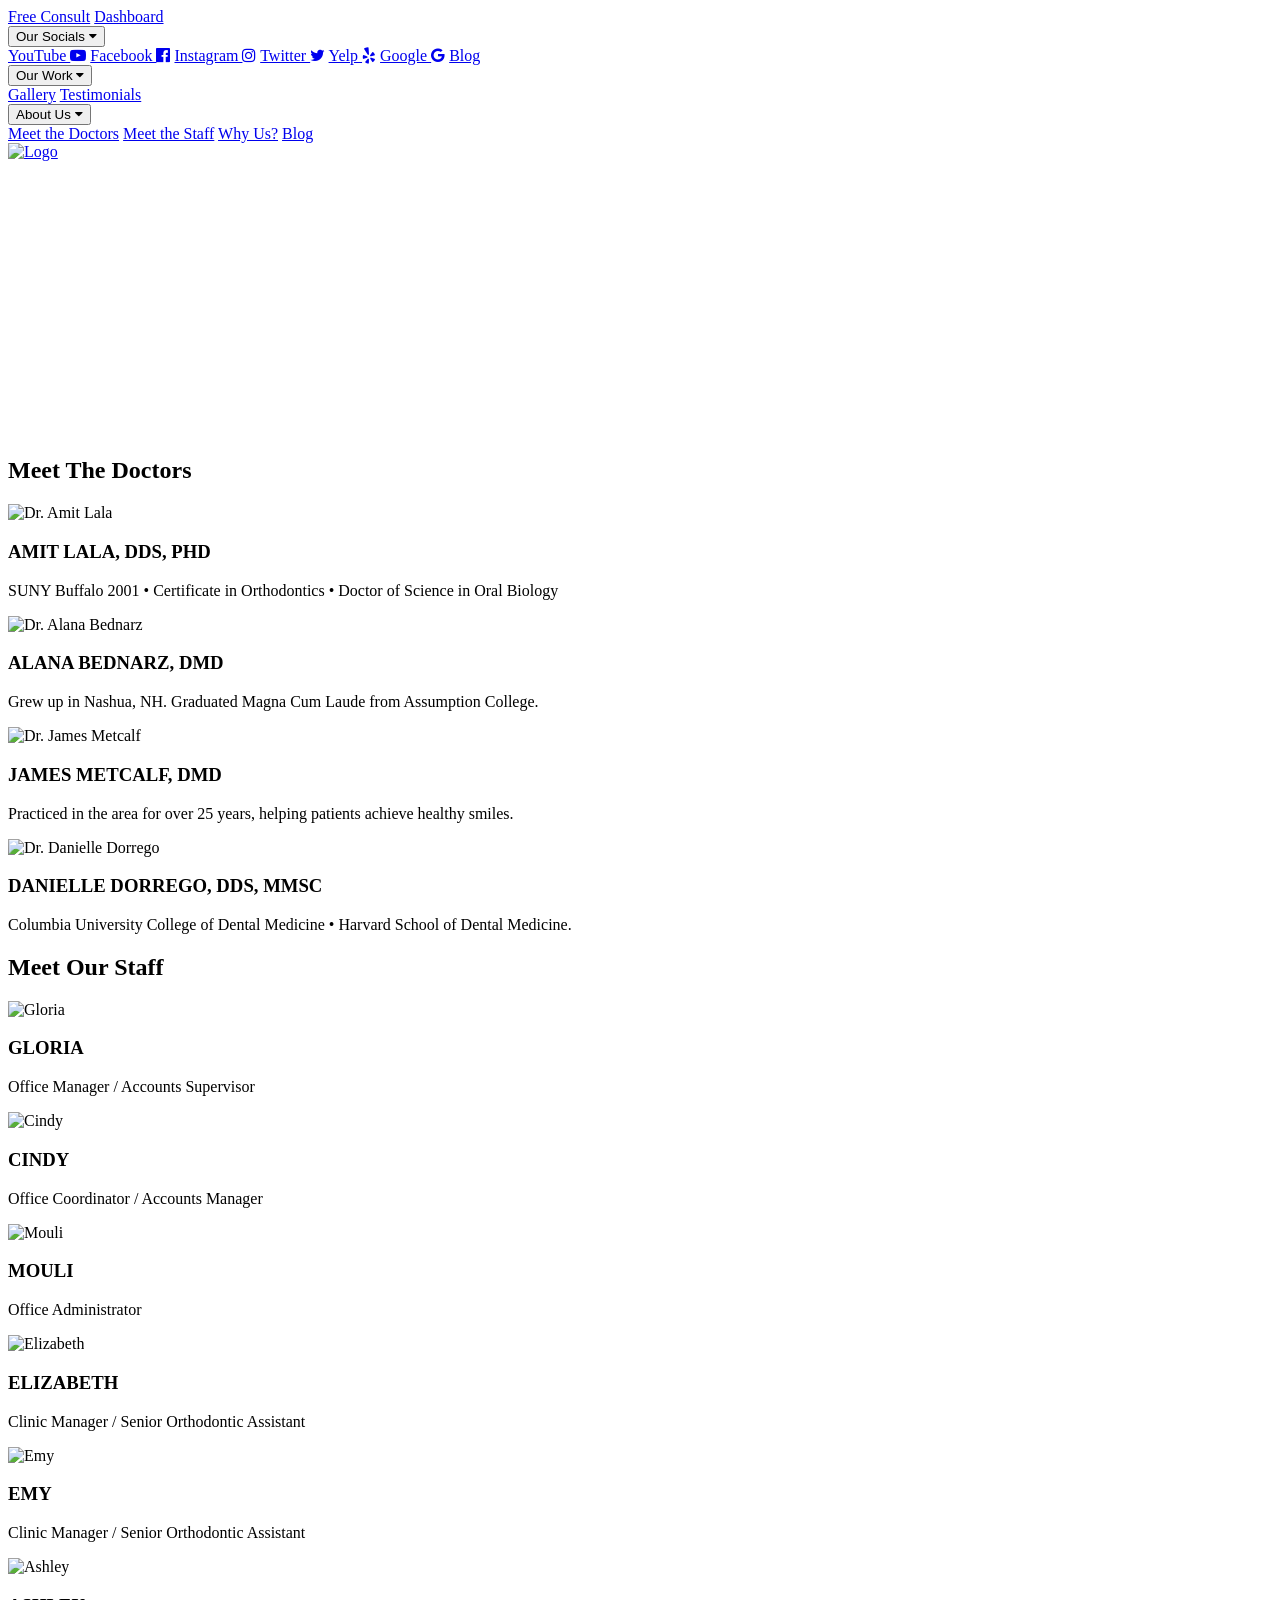
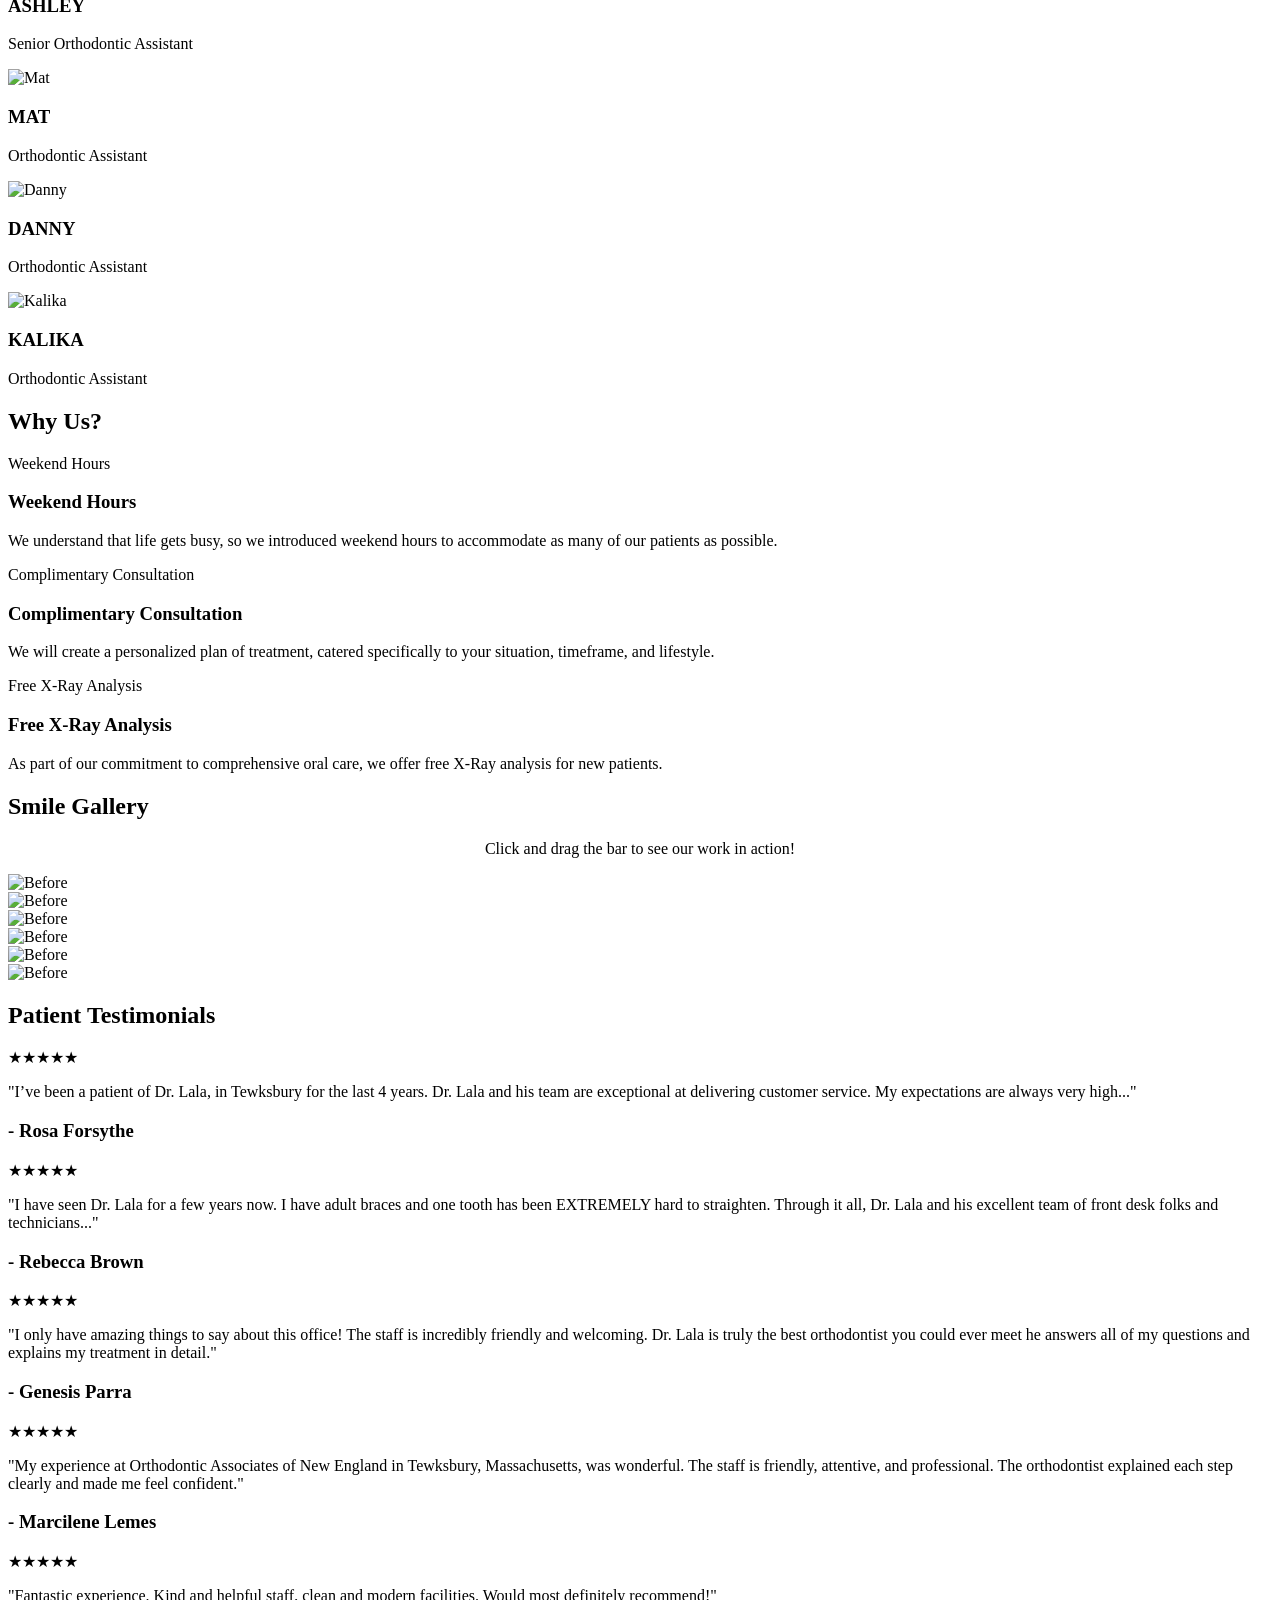
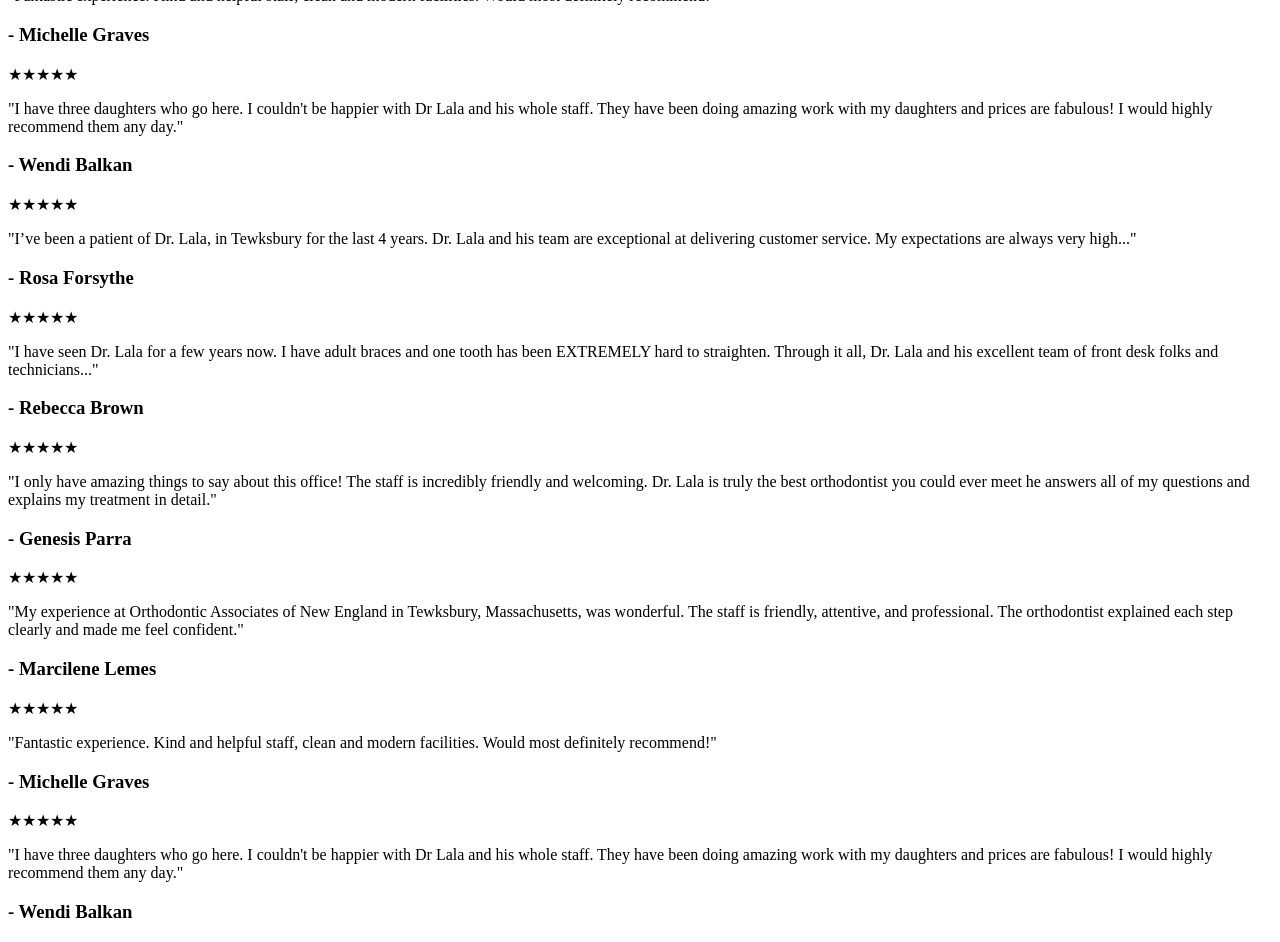
==== index.html @ 88ca045a "Update navigation links in index.html" ====
<head>
  <title>Orthodonic Associates of New England</title>
  <script src="script.js"></script>
  <link rel="style.css"></link>
  <link rel="stylesheet" href="https://cdnjs.cloudflare.com/ajax/libs/font-awesome/4.7.0/css/font-awesome.min.css">
</head>
<body>
  <section id="home">
  <div class="navbar">
    <a href="newpatient.html">Free Consult</a>
    <a href="dashboard.html">Dashboard</a>
    <div class="dropdown">
      <button class="dropbtn">Our Socials
        <i class="fa fa-caret-down"></i>
      </button>
        <div class="dropdown-content">
          <a href="https://www.youtube.com/channel/UC46xdKtTN6MQn-PxZA_1kXw">YouTube <i class="fa fa-youtube-play"></i></a>
          <a href="https://www.facebook.com/drlalaorthodontics/?ref=br_rs">Facebook <i class="fa fa-facebook-official"></i></a>
          <a href="https://www.instagram.com/orthodonticassociates_of_ne/">Instagram <i class="fa fa-instagram"></i></a>
          <a href="https://twitter.com/amitlalaortho">Twitter <i class="fa fa-twitter"></i></a>
          <a href="https://www.yelp.com/biz/orthodontic-associates-of-new-england-tewksbury">Yelp <i class="fa fa-yelp"></i></a>
          <a href="https://www.google.com/maps/place/?q=place_id:ChIJt7mOpbem44kR_wHRGhRaWmM">Google <i class="fa fa-google"></i></a>
          <a href="blog-library.html">Blog <i class="fa-solid fa-blog"></i></a>
        </div>
    </div>
    <div class="dropdown">
      <button class="dropbtn">Our Work
        <i class="fa fa-caret-down"></i>
      </button>
      <div class="dropdown-content">
        <a href="#gallery">Gallery</a>
        <a href="#testemonial">Testimonials</a>
      </div>
    </div>
    <div class="dropdown">
      <button class="dropbtn">About Us
        <i class="fa fa-caret-down"></i>
      </button>
      <div class="dropdown-content">
        <a href="#meet_dr">Meet the Doctors</a>
        <a href="#meet_st">Meet the Staff</a>
        <a href="#why_us">Why Us?</a>
        <a href="blog-library.html">Blog</a>
      </div>
    </div>
    <a href="#home" id="logo"><img src="https://orthodonticassociatesofnewengland.com/cache/custom_images_logo.webp" class="nav-logo" alt="Logo"></img></a>
   </div>
   <div class="video-banner">
    <video autoplay loop muted playsinline>
      <source src="https://tdivideo.s3.us-east-2.amazonaws.com/drlalanew.mp4" type="video/mp4">
      Your browser does not support the video tag.
    </video>
    <div class="wave-divider">
      <svg data-name="Layer 1" xmlns="http://www.w3.org/2000/2000/svg" viewBox="0 0 1200 120" preserveAspectRatio="none">
      <path d="M321.39,56.44c58-10.79,114.16-30.13,172-41.86,82.39-16.72,168.19-17.73,250.45-.39C823.78,31,906.67,72,985.66,92.83c70.05,18.48,146.53,26.09,214.34,3V120H0V0C26.9,14.38,75.17,37.15,140.73,53,205,68.6,263.39,67.23,321.39,56.44Z" fill="#FFFFFF"></path>
      </svg>
    </div>
  </div>
  </section>
  <section id="meet_dr" class="horizontal-section">
  <div class="sticky-wrapper">
    <h2 class="section-title">Meet The Doctors</h2>

<div class="horizontal-track">

  <div class="dr-card">
    <img src="https://orthodonticassociatesofnewengland.com/cache/custom_images_amit_lala.webp" alt="Dr. Amit Lala">
    <h3>AMIT LALA, DDS, PHD</h3>
    <p>SUNY Buffalo 2001 • Certificate in Orthodontics • Doctor of Science in Oral Biology</p>
  </div>

  <div class="dr-card">
    <img src="https://orthodonticassociatesofnewengland.com/cache/custom_images_alana_bednarz.webp" alt="Dr. Alana Bednarz">
    <h3>ALANA BEDNARZ, DMD</h3>
    <p>Grew up in Nashua, NH. Graduated Magna Cum Laude from Assumption College.</p>
  </div>

  <div class="dr-card">
    <img src="https://orthodonticassociatesofnewengland.com/cache/custom_images_james_metcalf.webp" alt="Dr. James Metcalf">
    <h3>JAMES METCALF, DMD</h3>
    <p>Practiced in the area for over 25 years, helping patients achieve healthy smiles.</p>
  </div>

  <div class="dr-card">
    <img src="https://orthodonticassociatesofnewengland.com/cache/custom_images_danielle_dorrego.webp" alt="Dr. Danielle Dorrego">
    <h3>DANIELLE DORREGO, DDS, MMSC</h3>
    <p>Columbia University College of Dental Medicine • Harvard School of Dental Medicine.</p>
  </div>

</div>


  </div>
</section>

<section id="meet_st" class="horizontal-section">
  <div class="sticky-wrapper">
    <h2 class="section-title">Meet Our Staff</h2>

<div class="horizontal-track">

  <div class="dr-card">
    <img src="https://orthodonticassociatesofnewengland.com/cache/custom_images_gloria.webp" alt="Gloria">
    <h3>GLORIA</h3>
    <p>Office Manager / Accounts Supervisor</p>
  </div>

  <div class="dr-card">
    <img src="https://orthodonticassociatesofnewengland.com/cache/custom_images_cindy.webp" alt="Cindy">
    <h3>CINDY</h3>
    <p>Office Coordinator / Accounts Manager</p>
  </div>

  <div class="dr-card">
    <img src="https://orthodonticassociatesofnewengland.com/cache/custom_images_mouli.webp" alt="Mouli">
    <h3>MOULI</h3>
    <p>Office Administrator</p>
  </div>

  <div class="dr-card">
    <img src="https://orthodonticassociatesofnewengland.com/cache/custom_images_elizabeth2.webp" alt="Elizabeth">
    <h3>ELIZABETH</h3>
    <p>Clinic Manager / Senior Orthodontic Assistant</p>
  </div>

  <div class="dr-card">
    <img src="https://orthodonticassociatesofnewengland.com/cache/custom_images_emy2.webp" alt="Emy">
    <h3>EMY</h3>
    <p>Clinic Manager / Senior Orthodontic Assistant</p>
  </div>

  <div class="dr-card">
    <img src="https://orthodonticassociatesofnewengland.com/cache/custom_images_ashley.webp" alt="Ashley">
    <h3>ASHLEY</h3>
    <p>Senior Orthodontic Assistant</p>
  </div>

  <div class="dr-card">
    <img src="https://orthodonticassociatesofnewengland.com/cache/custom_images_matt.webp" alt="Mat">
    <h3>MAT</h3>
    <p>Orthodontic Assistant</p>
  </div>

  <div class="dr-card">
    <img src="https://orthodonticassociatesofnewengland.com/cache/custom_images_danny.webp" alt="Danny">
    <h3>DANNY</h3>
    <p>Orthodontic Assistant</p>
  </div>

  <div class="dr-card">
    <img src="https://orthodonticassociatesofnewengland.com/cache/custom_images_kalika2.webp" alt="Kalika">
    <h3>KALIKA</h3>
    <p>Orthodontic Assistant</p>
  </div>

</div>

  </div>
</section>
<section id="why_us">
  <h1 class="section-title">Why Us?</h1>
  <div class="cards-container">
    
    <div class="card card-weekend">
      <div class="card-caption">Weekend Hours</div>
      <div class="card-overlay">
        <h3>Weekend Hours</h3>
        <p>We understand that life gets busy, so we introduced weekend hours to accommodate as many of our patients as possible.</p>
      </div>
    </div>

    <div class="card card-consult">
      <div class="card-caption">Complimentary Consultation</div>
      <div class="card-overlay">
        <h3>Complimentary Consultation</h3>
        <p>We will create a personalized plan of treatment, catered specifically to your situation, timeframe, and lifestyle.</p>
      </div>
    </div>

    <div class="card card-xray">
      <div class="card-caption">Free X-Ray Analysis</div>
      <div class="card-overlay">
        <h3>Free X-Ray Analysis</h3>
        <p>As part of our commitment to comprehensive oral care, we offer free X-Ray analysis for new patients.</p>
      </div>
    </div>

  </div>
</section>
<section id="gallery">
    <h1 class="section-title">Smile Gallery</h1>
    <center><p>Click and drag the bar to see our work in action!</p></center>
     <div id="gallery-container">
    <div class="custom-image-slider" id="customImageSlider">
      <img class="slider-before" src="https://github.com/saatwikdas69420/dentistry/blob/main/before1.png?raw=true" alt="Before">
      <img class="slider-after" src="https://github.com/saatwikdas69420/dentistry/blob/main/after1.png?raw=true" alt="After">
      <div class="slider-handle"></div>
    </div>
    <div class="custom-image-slider" id="customImageSlider">
      <img class="slider-before" src="https://github.com/saatwikdas69420/dentistry/blob/main/before2.png?raw=true" alt="Before">
      <img class="slider-after" src="https://github.com/saatwikdas69420/dentistry/blob/main/after2.png?raw=true" alt="After">
      <div class="slider-handle"></div>
    </div>
    <div class="custom-image-slider" id="customImageSlider">
      <img class="slider-before" src="https://github.com/saatwikdas69420/dentistry/blob/main/before3.png?raw=true" alt="Before">
      <img class="slider-after" src="https://github.com/saatwikdas69420/dentistry/blob/main/after3.png?raw=true" alt="After">
      <div class="slider-handle"></div>
    </div>
    <div class="custom-image-slider" id="customImageSlider">
      <img class="slider-before" src="https://github.com/saatwikdas69420/dentistry/blob/main/before4.png?raw=true" alt="Before">
      <img class="slider-after" src="https://github.com/saatwikdas69420/dentistry/blob/main/after5.png?raw=true" alt="After">
      <div class="slider-handle"></div>
    </div>
    <div class="custom-image-slider" id="customImageSlider">
      <img class="slider-before" src="https://github.com/saatwikdas69420/dentistry/blob/main/before6.png?raw=true" alt="Before">
      <img class="slider-after" src="https://github.com/saatwikdas69420/dentistry/blob/main/after6.png?raw=true" alt="After">
      <div class="slider-handle"></div>
    </div>
    <div class="custom-image-slider" id="customImageSlider">
      <img class="slider-before" src="https://github.com/saatwikdas69420/dentistry/blob/main/before7.png?raw=true" alt="Before">
      <img class="slider-after" src="https://github.com/saatwikdas69420/dentistry/blob/main/after7.png?raw=true" alt="After">
      <div class="slider-handle"></div>
    </div>
  </div>
</section>
  <section id="testemonial">
  <h1 class="section-title">Patient Testimonials</h1>
  <div class="testimonial-slider">
    <div class="testimonial-track">
      
      <div class="testimonial-card">
        <div class="stars">★★★★★</div>
        <p class="review-text">"I’ve been a patient of Dr. Lala, in Tewksbury for the last 4 years. Dr. Lala and his team are exceptional at delivering customer service. My expectations are always very high..."</p>
        <h3 class="reviewer-name">- Rosa Forsythe</h3>
      </div>

      <div class="testimonial-card">
        <div class="stars">★★★★★</div>
        <p class="review-text">"I have seen Dr. Lala for a few years now. I have adult braces and one tooth has been EXTREMELY hard to straighten. Through it all, Dr. Lala and his excellent team of front desk folks and technicians..."</p>
        <h3 class="reviewer-name">- Rebecca Brown</h3>
      </div>

      <div class="testimonial-card">
        <div class="stars">★★★★★</div>
        <p class="review-text">"I only have amazing things to say about this office! The staff is incredibly friendly and welcoming. Dr. Lala is truly the best orthodontist you could ever meet he answers all of my questions and explains my treatment in detail."</p>
        <h3 class="reviewer-name">- Genesis Parra</h3>
      </div>

      <div class="testimonial-card">
        <div class="stars">★★★★★</div>
        <p class="review-text">"My experience at Orthodontic Associates of New England in Tewksbury, Massachusetts, was wonderful. The staff is friendly, attentive, and professional. The orthodontist explained each step clearly and made me feel confident."</p>
        <h3 class="reviewer-name">- Marcilene Lemes</h3>
      </div>

      <div class="testimonial-card">
        <div class="stars">★★★★★</div>
        <p class="review-text">"Fantastic experience. Kind and helpful staff, clean and modern facilities. Would most definitely recommend!"</p>
        <h3 class="reviewer-name">- Michelle Graves</h3>
      </div>

      <div class="testimonial-card">
        <div class="stars">★★★★★</div>
        <p class="review-text">"I have three daughters who go here. I couldn't be happier with Dr Lala and his whole staff. They have been doing amazing work with my daughters and prices are fabulous! I would highly recommend them any day."</p>
        <h3 class="reviewer-name">- Wendi Balkan</h3>
      </div>

    </div>
  </div>
</section>
</body>
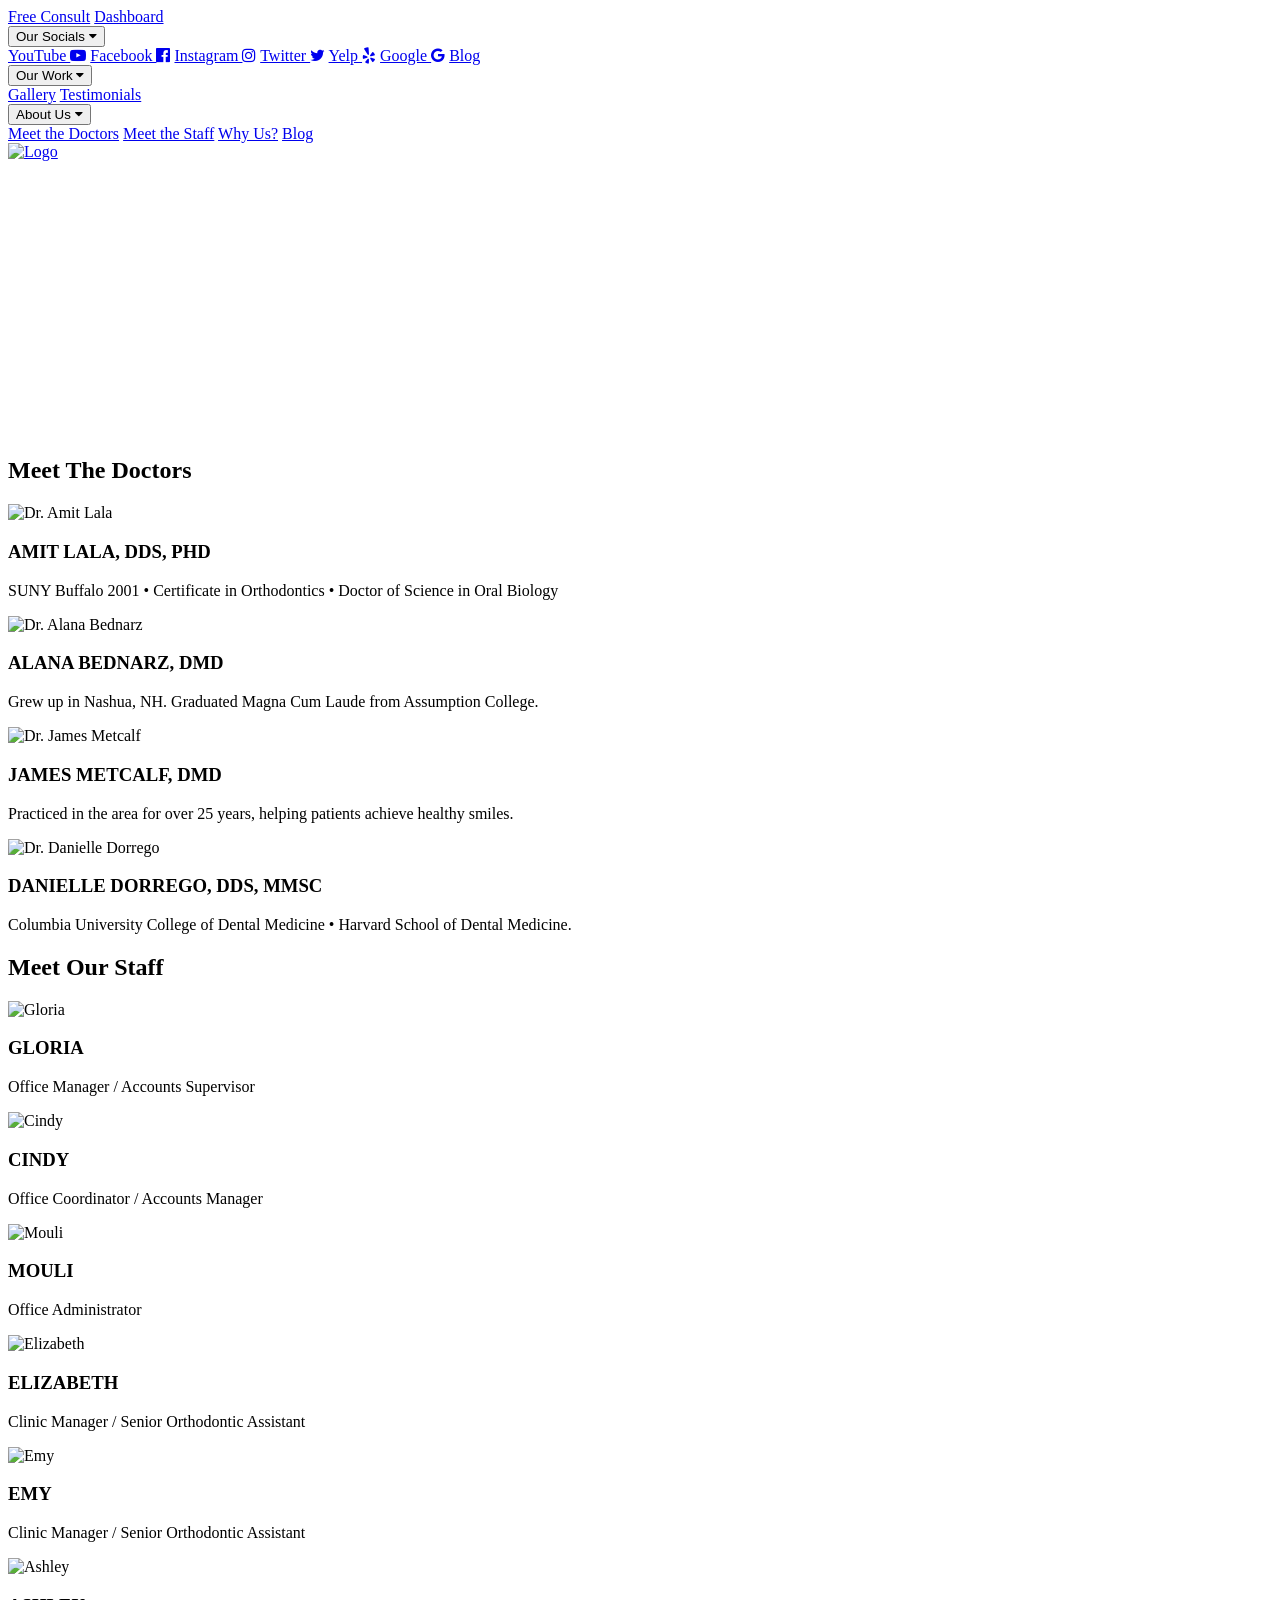
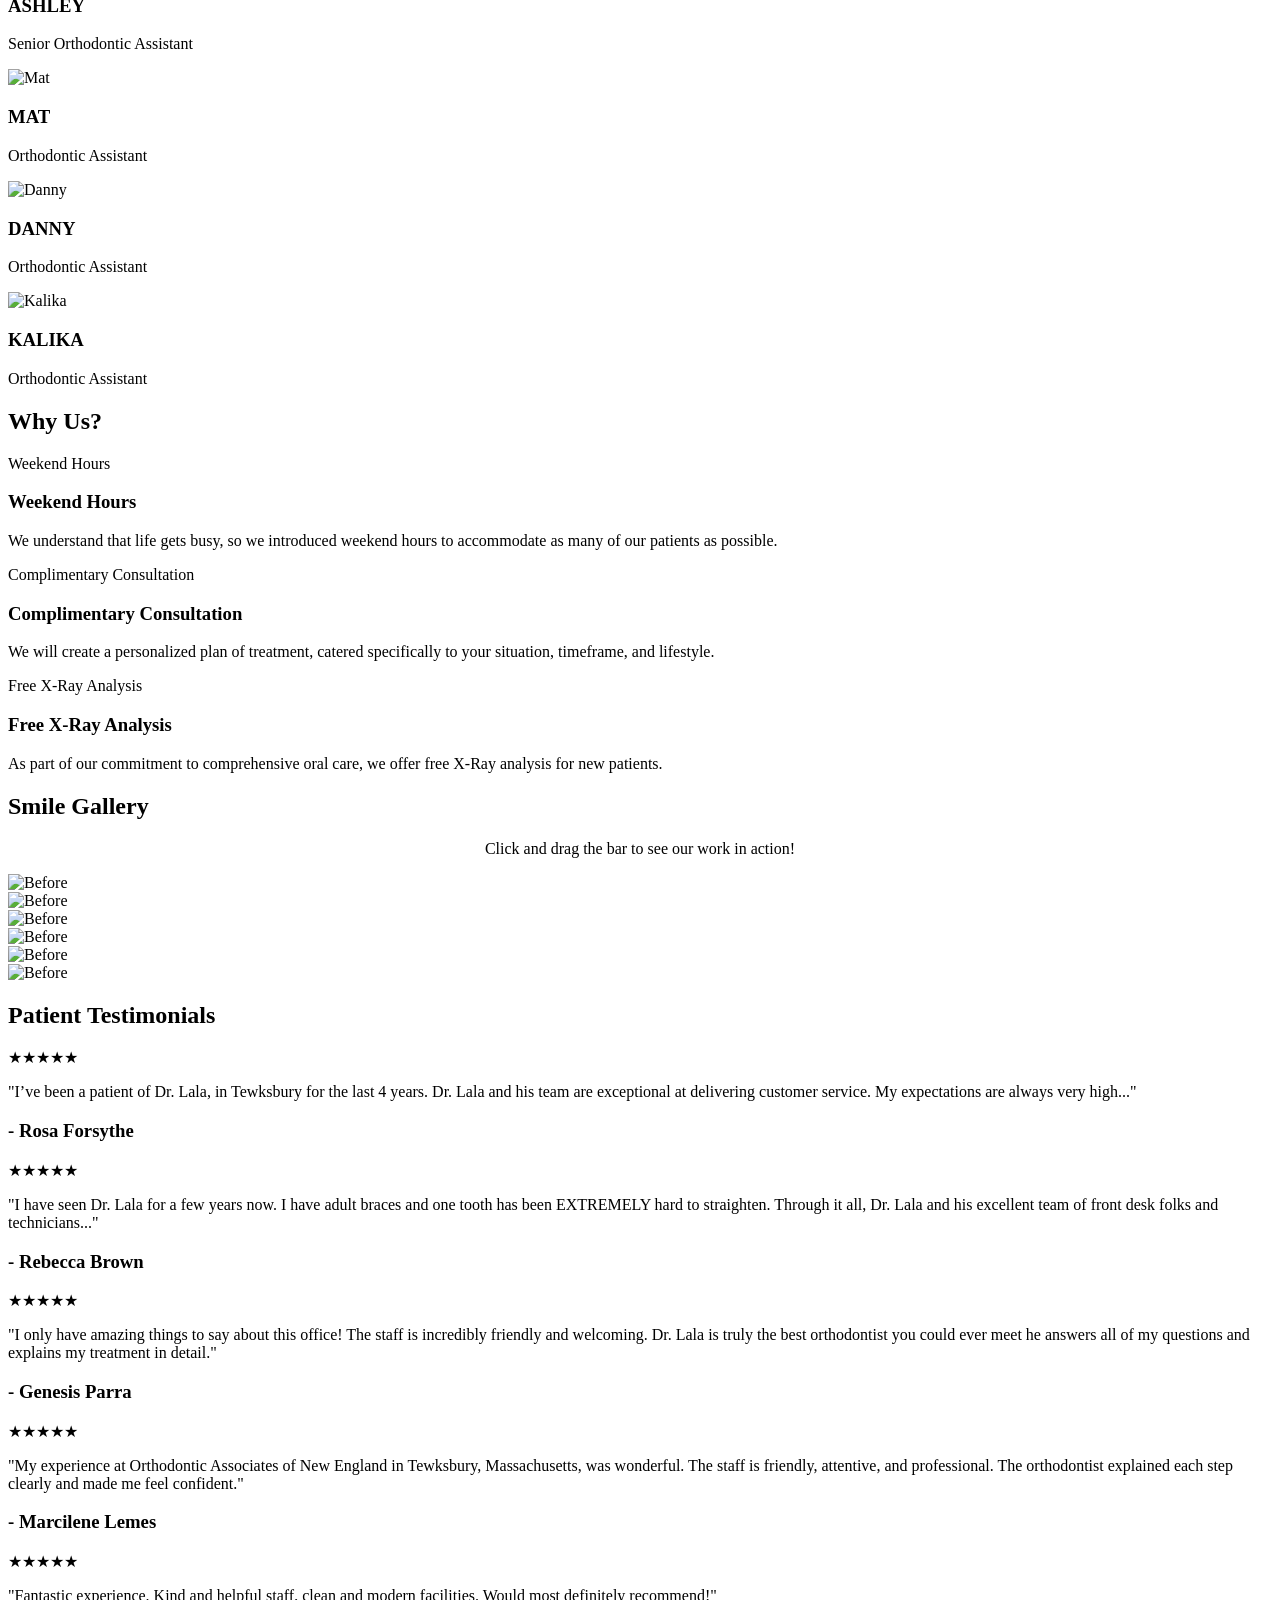
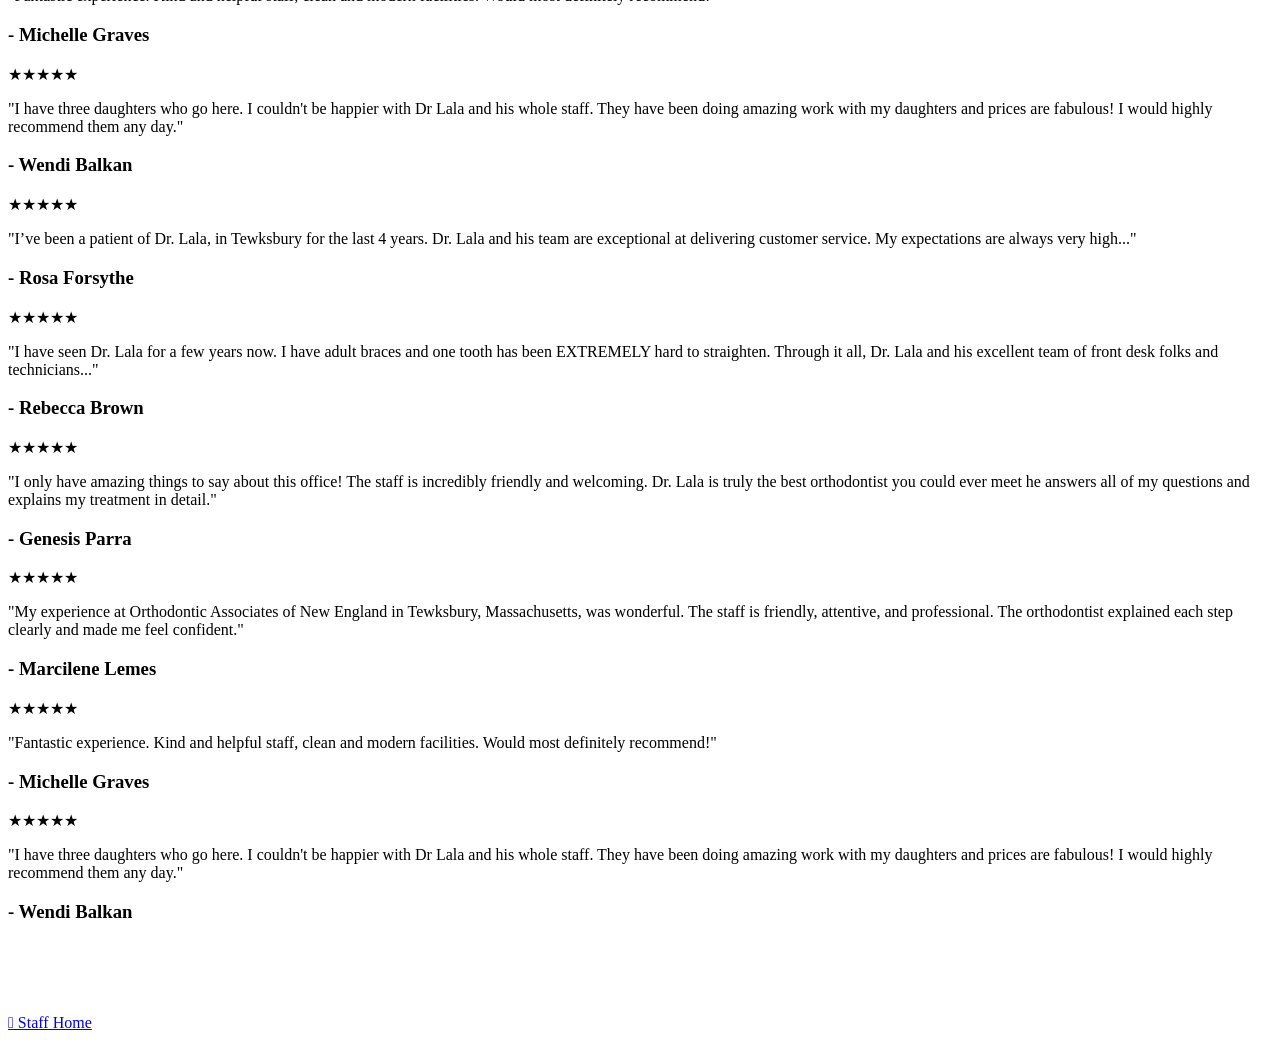
==== commit cb4a0392: "Add Staff Home link and extra line breaks" ====
--- a/index.html
+++ b/index.html
@@ -267,4 +267,9 @@
     </div>
   </div>
 </section>
+  <br>
+  <br>
+  <br>
+  <br>
+  <a href="staff-home.html"><i class="fa-solid fa-id-badge"></i> Staff Home</a>
 </body>
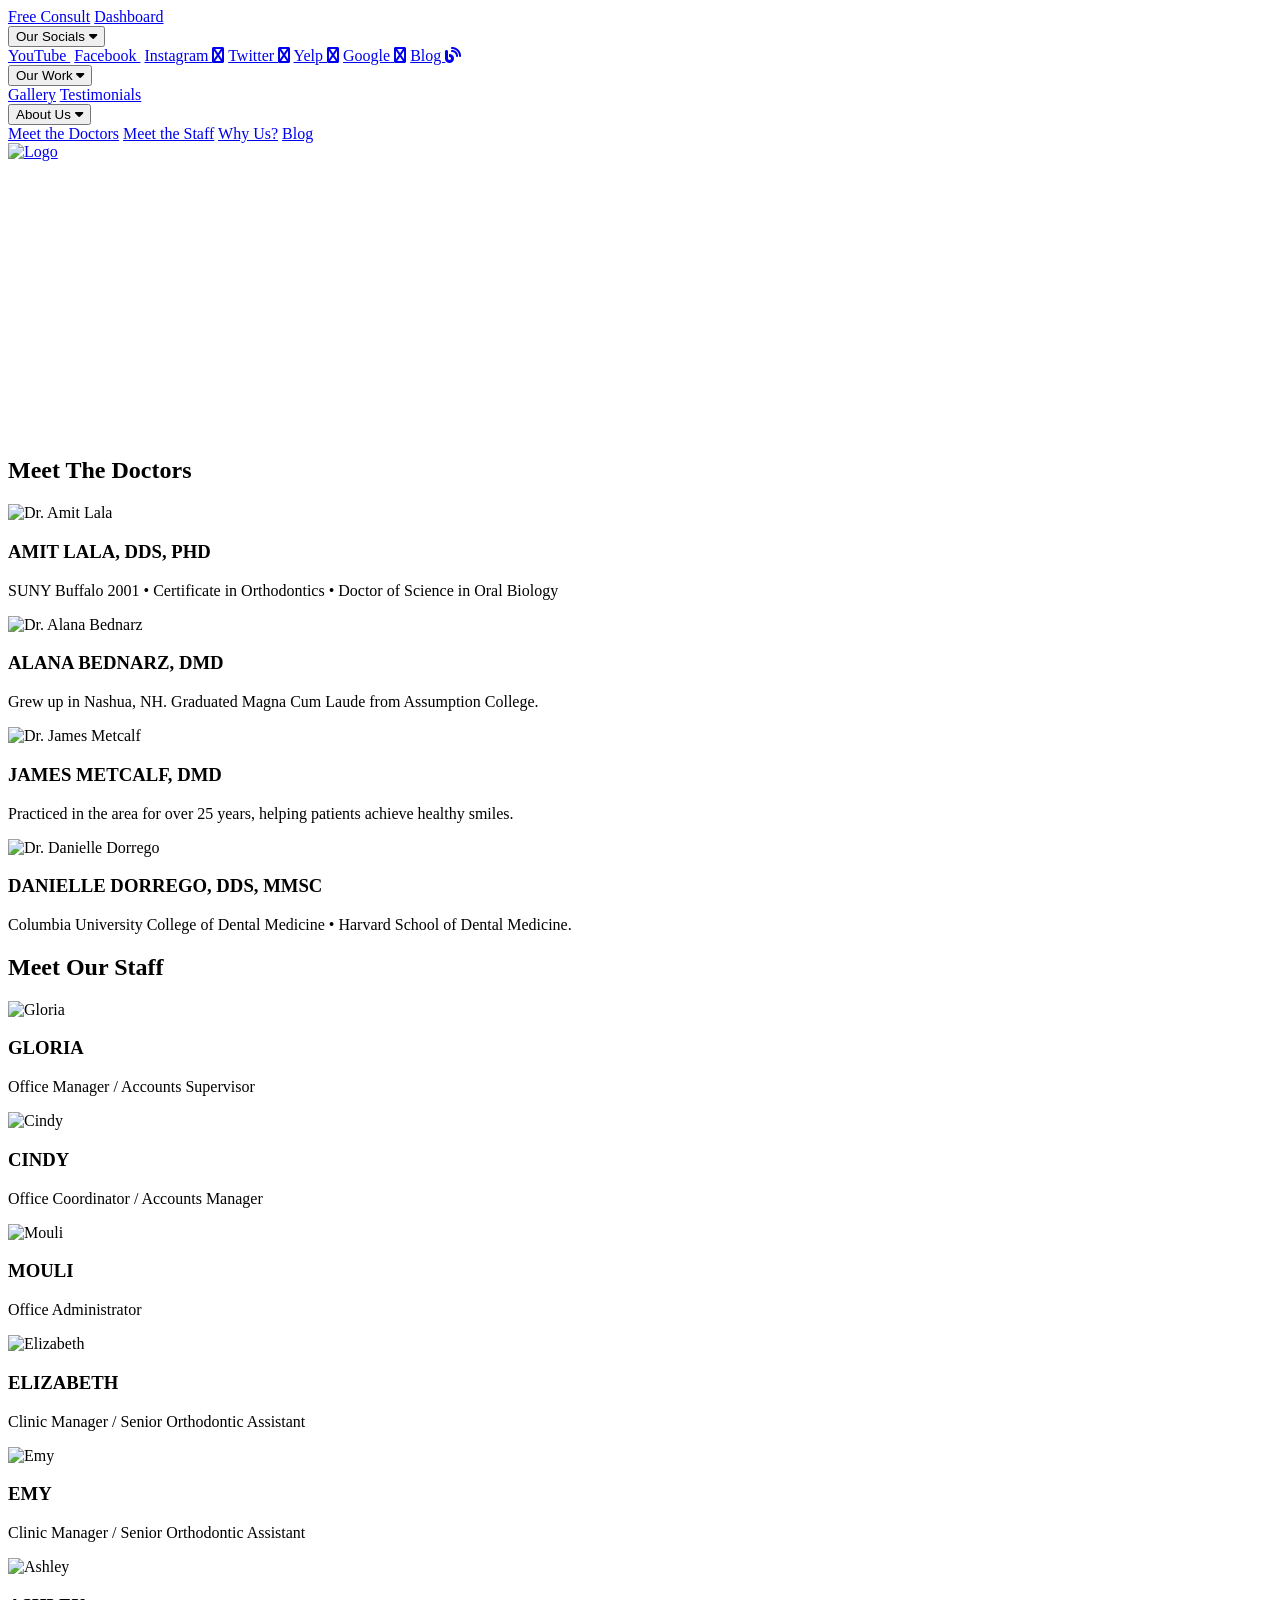
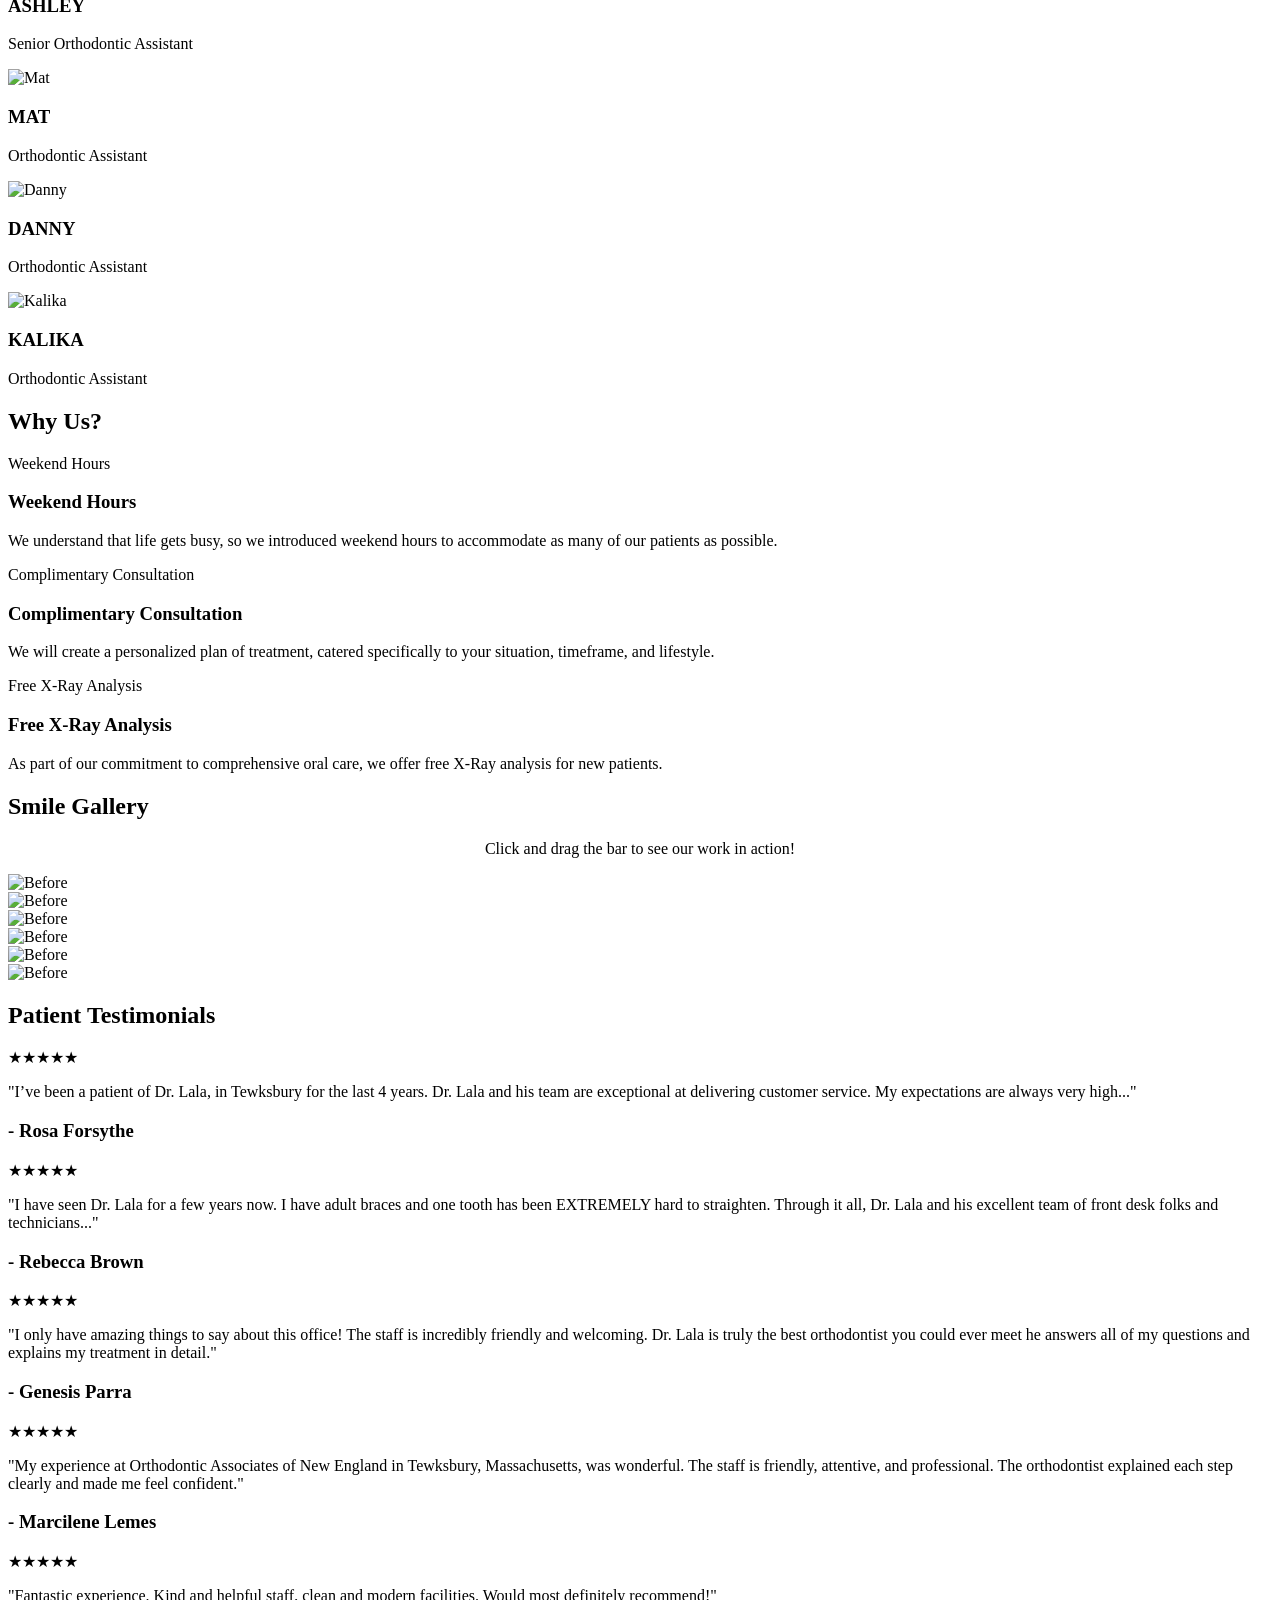
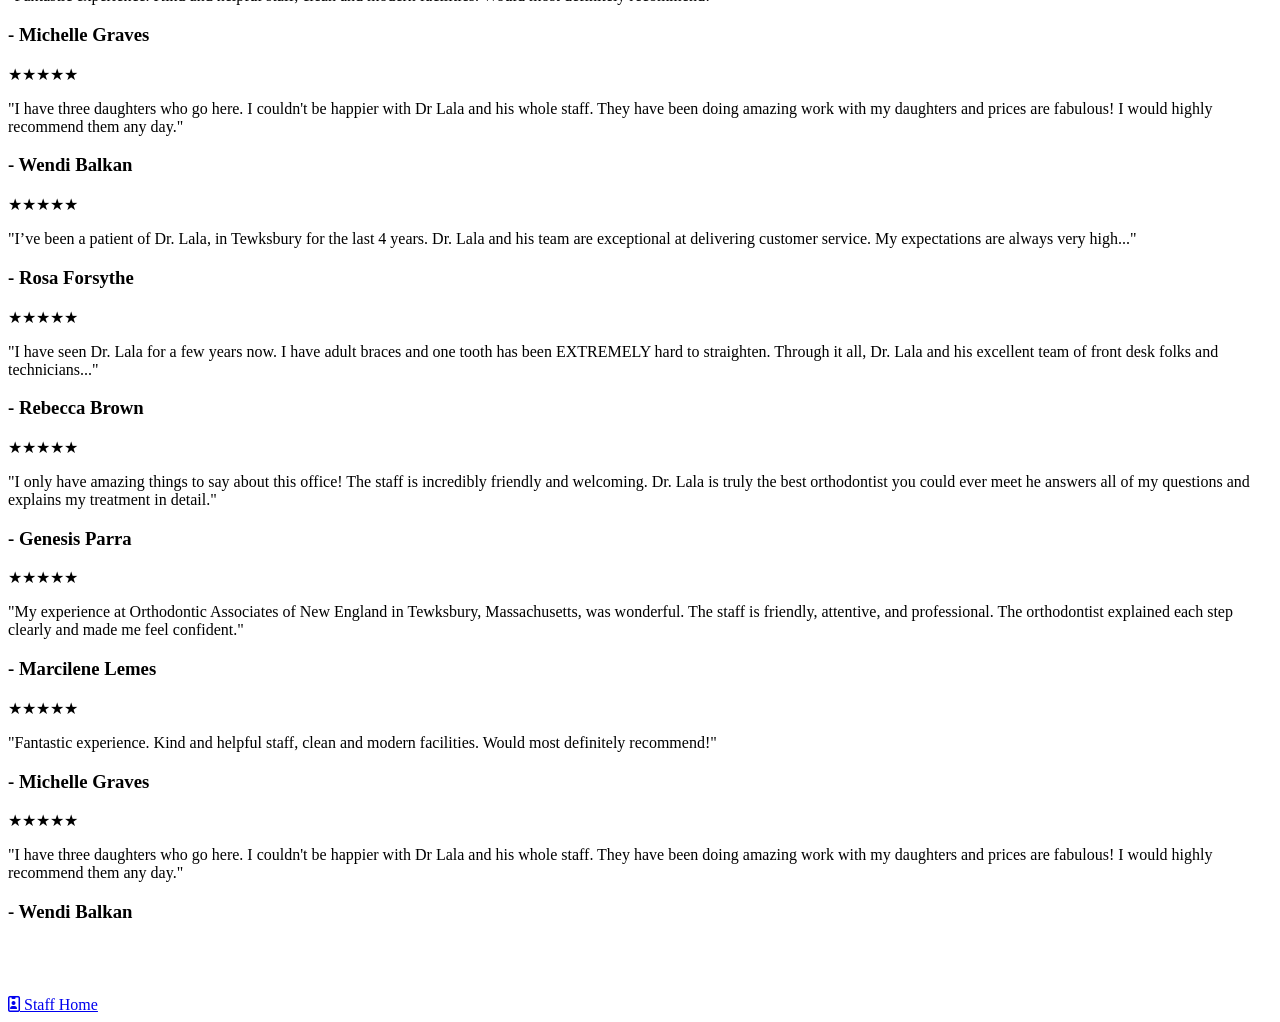
==== commit 1ae7bc36: "Update Font Awesome version and icon class" ====
--- a/index.html
+++ b/index.html
@@ -2,7 +2,7 @@
   <title>Orthodonic Associates of New England</title>
   <script src="script.js"></script>
   <link rel="style.css"></link>
-  <link rel="stylesheet" href="https://cdnjs.cloudflare.com/ajax/libs/font-awesome/4.7.0/css/font-awesome.min.css">
+  <link rel="stylesheet" href="https://cdnjs.cloudflare.com/ajax/libs/font-awesome/6.4.0/css/all.min.css">
 </head>
 <body>
   <section id="home">
@@ -270,6 +270,5 @@
   <br>
   <br>
   <br>
-  <br>
-  <a href="staff-home.html"><i class="fa-solid fa-id-badge"></i> Staff Home</a>
+  <a href="staff-home.html"><i class="fa-regular fa-id-badge"></i> Staff Home</a>
 </body>
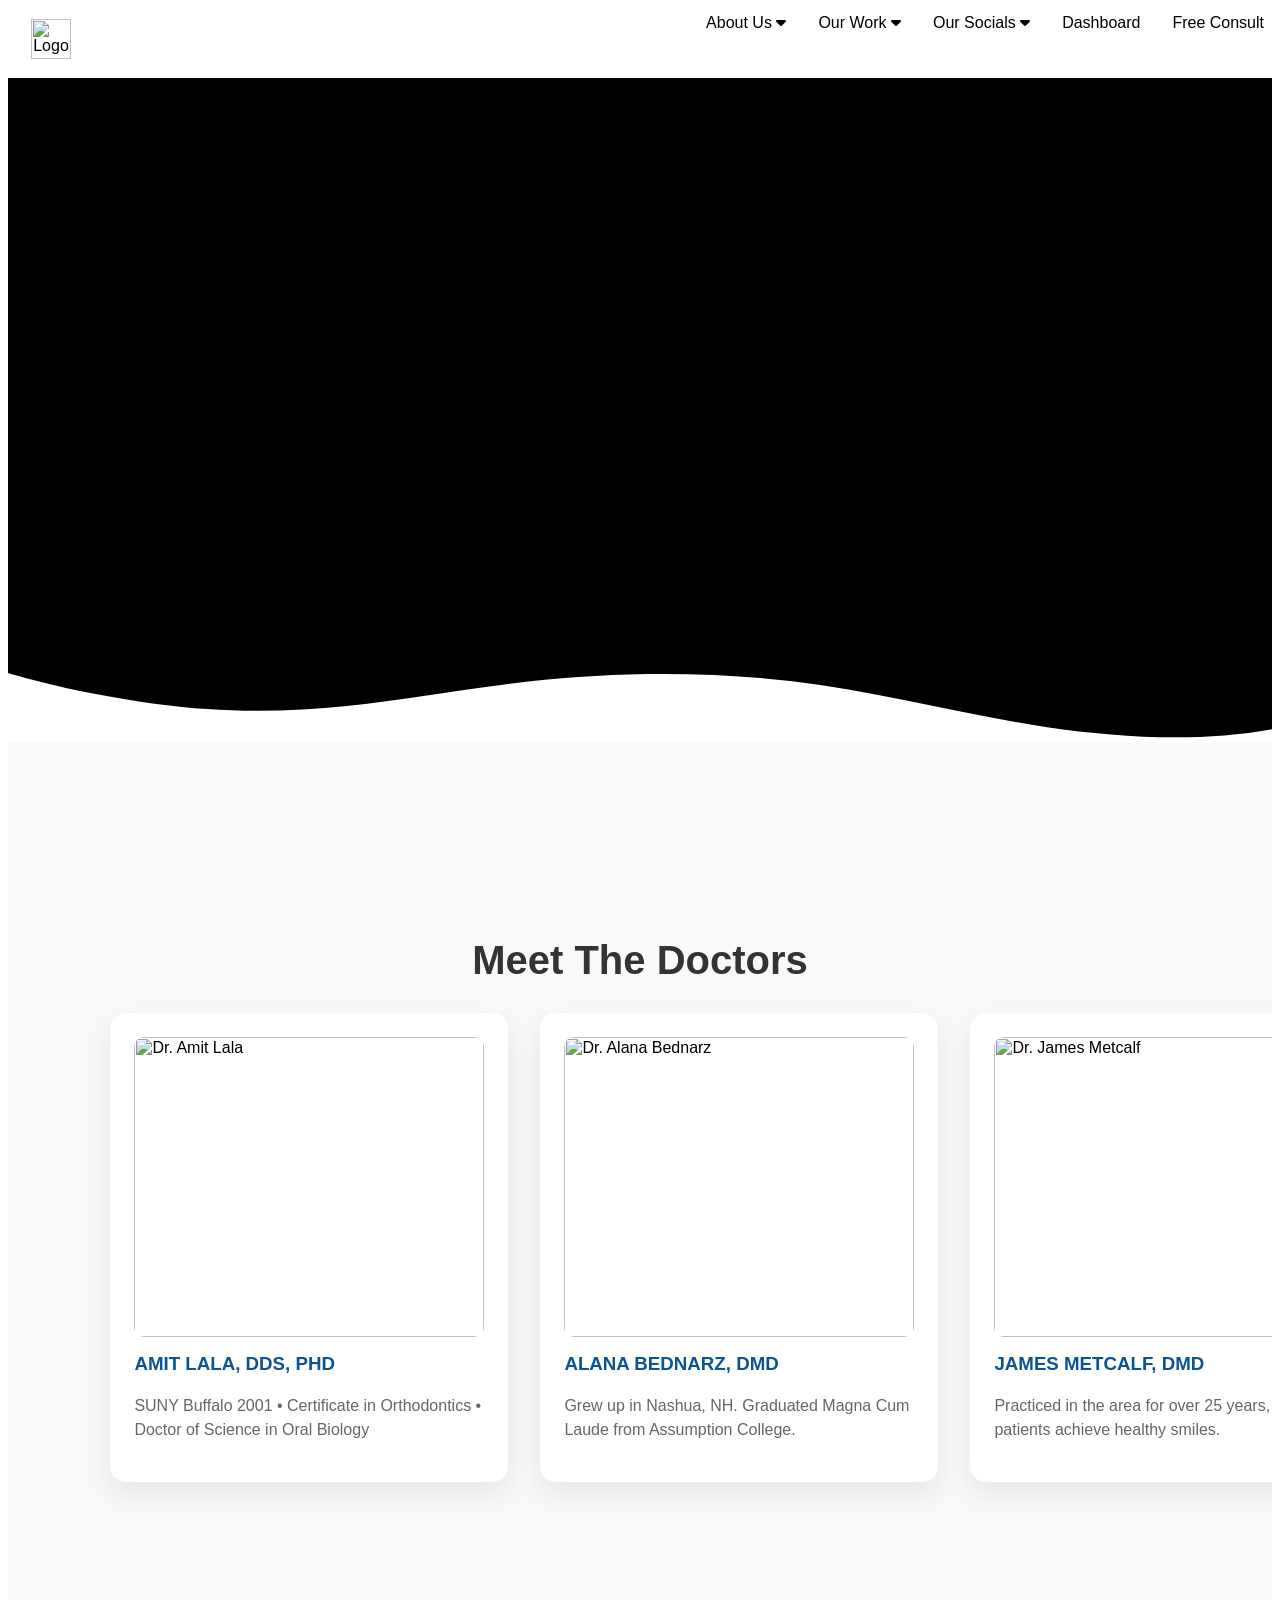
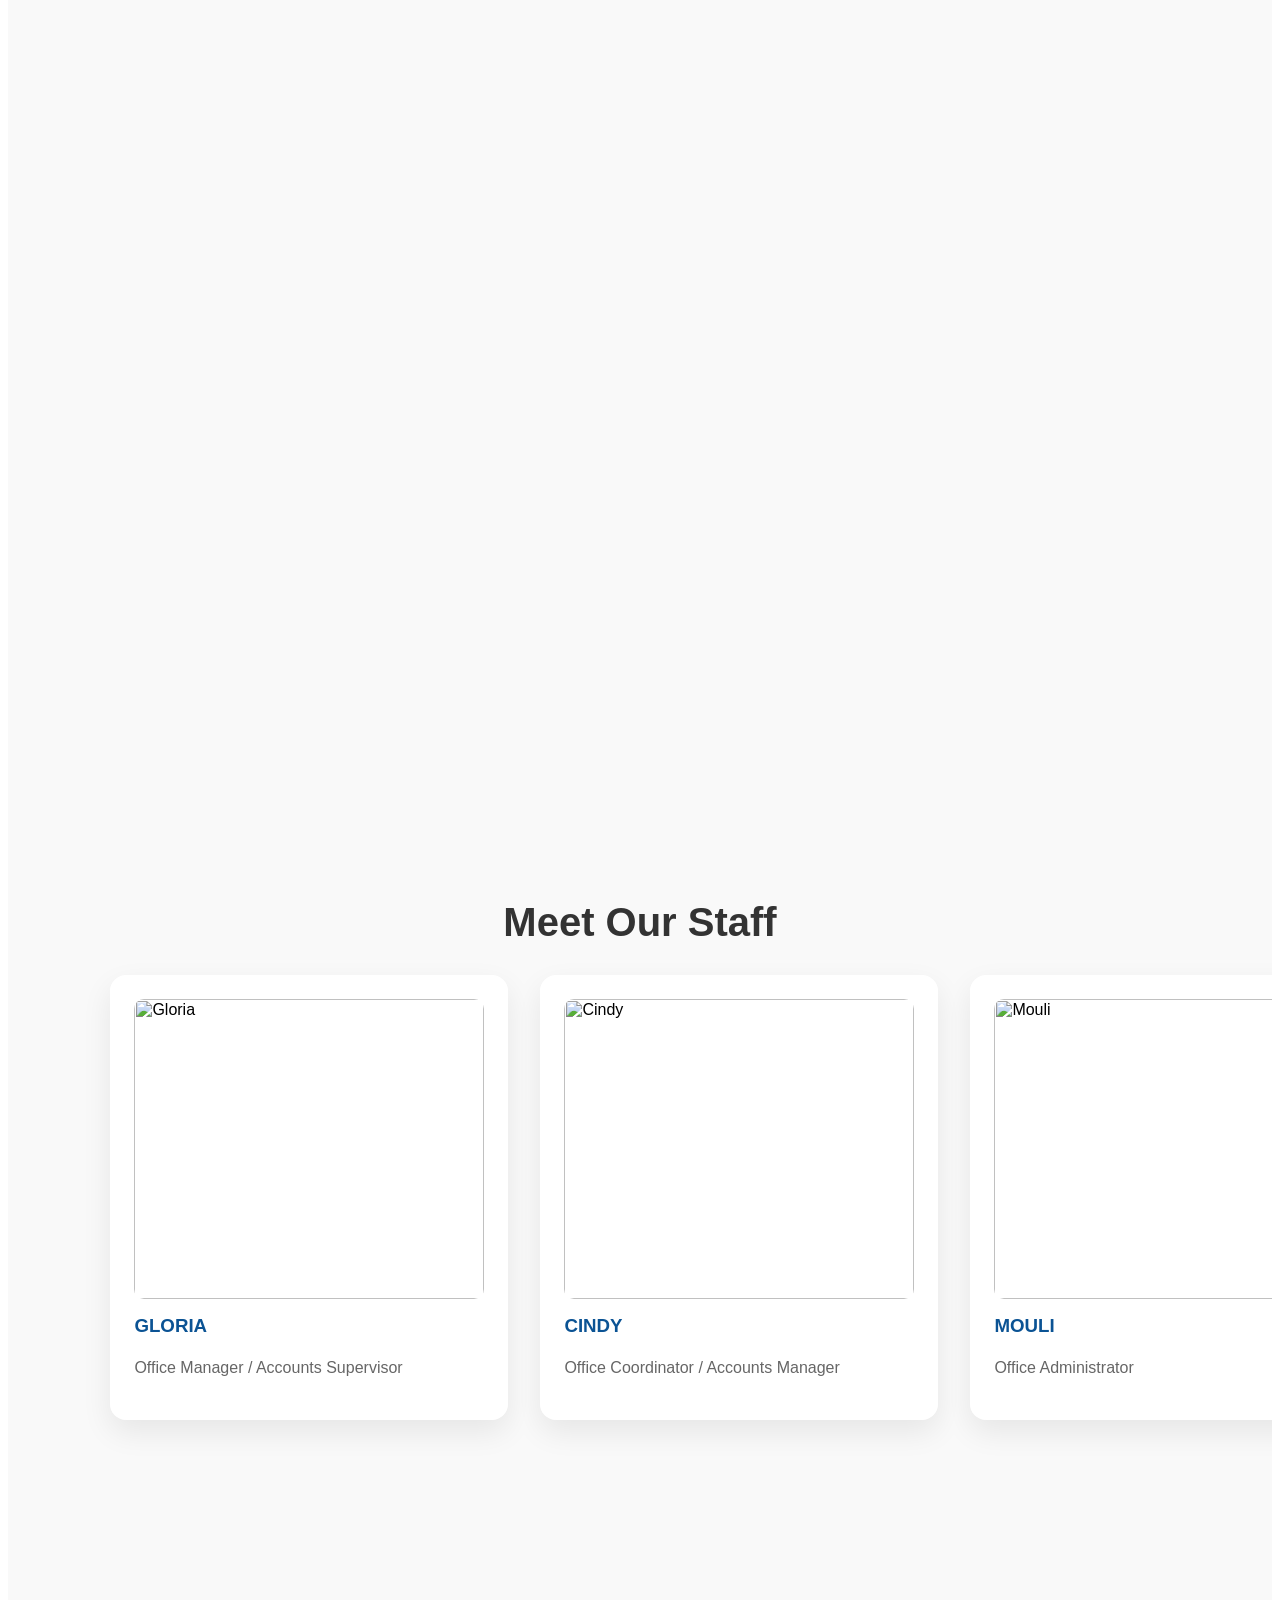
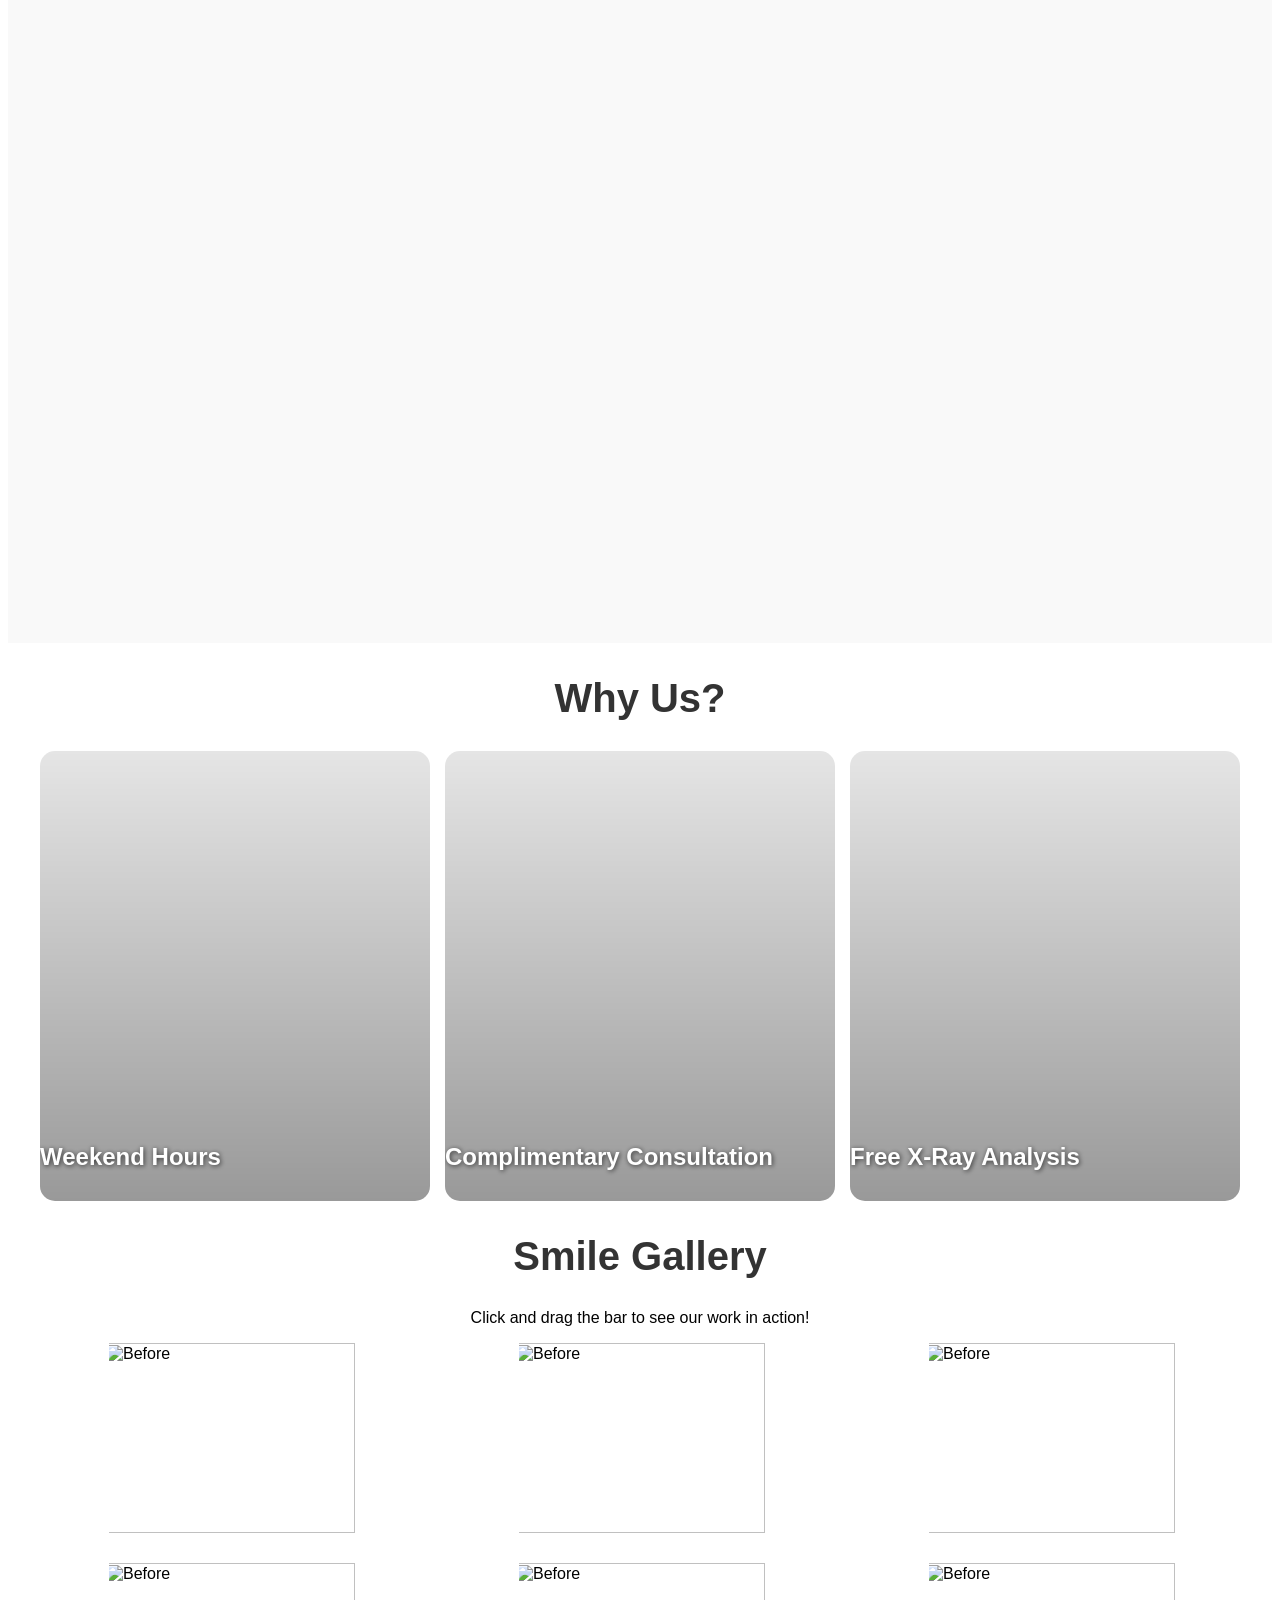
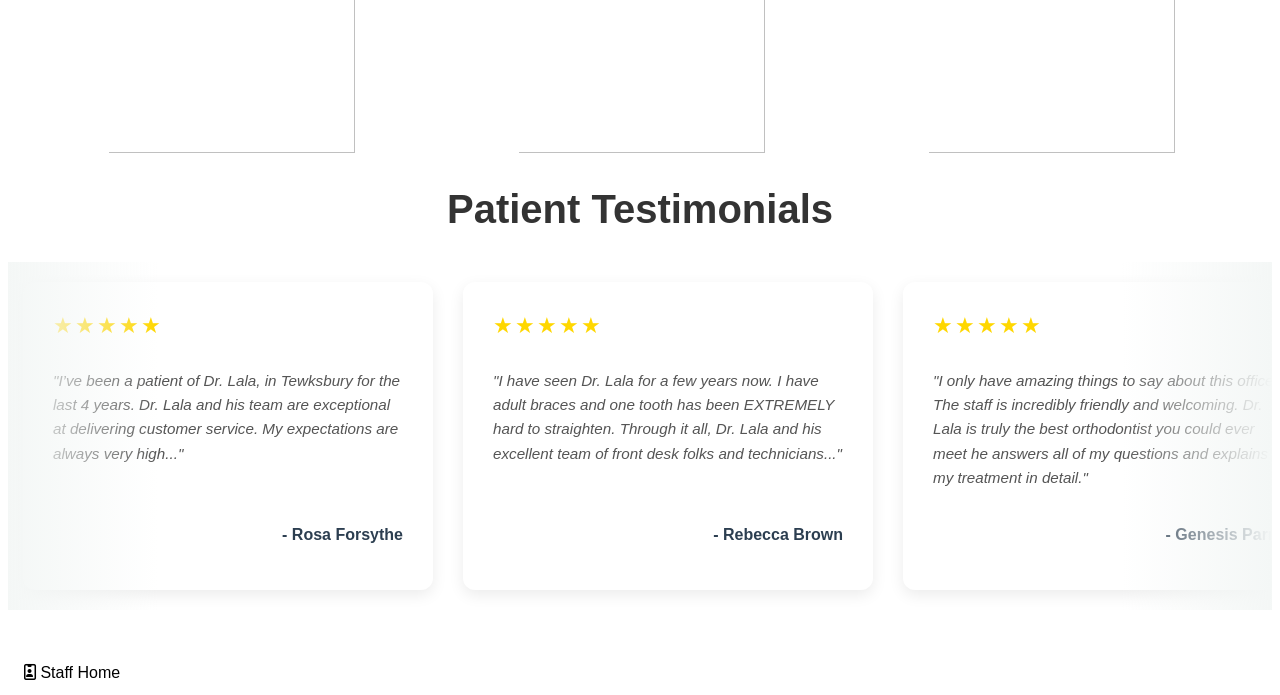
==== commit 206449c8: "Fix stylesheet link in index.html" ====
--- a/index.html
+++ b/index.html
@@ -1,7 +1,7 @@
 <head>
   <title>Orthodonic Associates of New England</title>
   <script src="script.js"></script>
-  <link rel="style.css"></link>
+  <link rel="stylesheet" href="style.css"></link>
   <link rel="stylesheet" href="https://cdnjs.cloudflare.com/ajax/libs/font-awesome/6.4.0/css/all.min.css">
 </head>
 <body>
@@ -270,5 +270,5 @@
   <br>
   <br>
   <br>
-  <a href="staff-home.html"><i class="fa-regular fa-id-badge"></i> Staff Home</a>
+  <a href="staff-home.html" id="staff"><i class="fa-regular fa-id-badge"></i> Staff Home</a>
 </body>
--- a/style.css
+++ b/style.css
@@ -0,0 +1,500 @@
+#staff {
+  float: center;
+  font-size: 16px;
+  color: black;
+  text-align: center;
+  padding: 14px 16px;
+  text-decoration: none;
+  border-radius: 10px;
+}
+
+#staff:hover {
+  background-color: #87CEEB;
+}
+
+/* Navbar container */
+.navbar {
+  position: fixed;
+  top: 0;
+  left: 0;
+  width: 100%;
+  z-index: 1000;
+  background-color: white;
+  font-family: Arial;
+}
+
+body {
+  padding-top: 60px;
+  font-family: Arial;
+}
+
+.nav-logo {
+  height: 40px;
+  width: auto;
+  display: inline-block;
+  vertical-align: middle;
+  padding: 5px 15px;
+}
+
+/* Links inside the navbar */
+.navbar a {
+  float: right;
+  font-size: 16px;
+  color: black;
+  text-align: center;
+  padding: 14px 16px;
+  text-decoration: none;
+  border-radius: 10px;
+}
+
+/* The dropdown container */
+.dropdown {
+  float: right;
+  overflow: hidden;
+}
+
+/* Dropdown button */
+.dropdown .dropbtn {
+  font-size: 16px;
+  border: none;
+  outline: none;
+  color: black;
+  padding: 14px 16px;
+  background-color: inherit;
+  font-family: inherit; /* Important for vertical align on mobile phones */
+  margin: 0; /* Important for vertical align on mobile phones */
+  border-radius: 10px;
+}
+
+/* Add a red background color to navbar links on hover */
+.navbar a:hover, .dropdown:hover .dropbtn {
+  background-color: #87CEEB;
+}
+
+/* Dropdown content (hidden by default) */
+.dropdown-content {
+  display: none;
+  position: absolute;
+  background-color: #5384d4;
+  min-width: 160px;
+  box-shadow: 0px 8px 16px 0px rgba(0,0,0,0.2);
+  z-index: 1;
+  border-radius: 10px;
+  overflow: hidden;
+}
+
+/* Links inside the dropdown */
+.dropdown-content a {
+  float: none;
+  color: black;
+  padding: 12px 16px;
+  text-decoration: none;
+  display: block;
+  text-align: left;
+  z-index: 1000;
+}
+
+.dropdown-content i {
+  color: inherit;
+  font-size: 1em;
+  text-align: right;
+}
+
+/* Add a grey background color to dropdown links on hover */
+.dropdown-content a:hover {
+  background-color: #ddd;
+}
+
+/* Show the dropdown menu on hover */
+.dropdown:hover .dropdown-content {
+  display: block;
+  z-index: 100000;
+}
+
+#logo {
+  float: left;
+}
+
+#logo:hover {
+  background-color: white;
+}
+
+/* Video Banner Section */
+.video-banner {
+  position: relative;
+  width: 100%;
+  height: 75vh; /* Takes up 75% of the viewport height. Adjust as needed! */
+  overflow: hidden;
+  background-color: #000; /* Fallback background */
+}
+
+.video-banner video {
+  width: 100%;
+  height: 100%;
+  object-fit: cover; /* Forces the video to fill the space without distorting */
+  pointer-events: none; /* Prevents users from clicking to pause it */
+}
+
+/* Wavy Design Blend */
+.wave-divider {
+  position: absolute;
+  bottom: 0;
+  left: 0;
+  width: 100%;
+  overflow: hidden;
+  line-height: 0;
+}
+
+.wave-divider svg {
+  position: relative;
+  display: block;
+  width: calc(100% + 1.3px);
+  height: 70px; /* Controls the intensity/height of the wave */
+}
+
+.horizontal-section {
+height: 350vh;
+position: relative;
+background: #f9f9f9;
+}
+
+.sticky-wrapper {
+position: sticky;
+top: 0;
+height: 100vh;
+overflow: hidden;
+
+display: flex;
+flex-direction: column;
+justify-content: center;
+}
+
+.section-title {
+text-align: center;
+width: 100%;
+font-size: 2.5rem;
+margin-bottom: 2rem;
+color: #333;
+}
+
+.horizontal-track {
+display: flex;
+gap: 2rem;
+padding-left: 8vw;
+width: max-content;
+
+will-change: transform;
+}
+
+.dr-card {
+flex: 0 0 350px;
+
+background: white;
+border-radius: 16px;
+padding: 1.5rem;
+
+box-shadow: 0 12px 30px rgba(0,0,0,.08);
+transition: transform .3s ease;
+}
+
+.dr-card:hover {
+transform: translateY(-8px);
+}
+
+.dr-card img {
+width: 100%;
+height: 300px;
+object-fit: cover;
+border-radius: 10px;
+}
+
+.dr-card h3 {
+margin-top: 1rem;
+color: #0b5394;
+}
+
+.dr-card p {
+color: #666;
+line-height: 1.5;
+}
+/* Section Layout */
+#why-us {
+  padding: 50px 20px;
+  font-family: Arial, sans-serif;
+  text-align: center;
+}
+
+.section-title {
+  font-size: 2.5rem;
+  color: #333;
+  margin-bottom: 30px;
+}
+
+.cards-container {
+  display: flex;
+  gap: 15px;
+  max-width: 1200px;
+  margin: 0 auto;
+  height: 450px; /* Adjust height as needed */
+}
+
+/* Individual Cards */
+.card {
+  flex: 1;
+  position: relative;
+  border-radius: 15px;
+  overflow: hidden;
+  background-size: cover;
+  background-position: center;
+  cursor: pointer;
+  /* Smooth transition for the expanding animation */
+  transition: flex 0.6s cubic-bezier(0.25, 1, 0.5, 1);
+}
+
+/* Placeholder Background Images - Replace with actual image URLs later */
+.card-weekend {
+  background-image: linear-gradient(rgba(0,0,0,0.1), rgba(0,0,0,0.4)), url('https://orthodonticassociatesofnewengland.com/cache/custom_modules_gorgon_slider_images_background1.webp');
+}
+
+.card-consult {
+  background-image: linear-gradient(rgba(0,0,0,0.1), rgba(0,0,0,0.4)), url('https://orthodonticassociatesofnewengland.com/cache/custom_modules_gorgon_slider_images_background2.webp');
+}
+
+.card-xray {
+  background-image: linear-gradient(rgba(0,0,0,0.1), rgba(0,0,0,0.4)), url('https://orthodonticassociatesofnewengland.com/cache/custom_modules_gorgon_slider_images_background3.webp');
+}
+
+/* Initial Caption Style */
+.card-caption {
+  position: absolute;
+  bottom: 30px;
+  left: 0;
+  width: 100%;
+  color: white;
+  font-size: 1.5rem;
+  font-weight: bold;
+  text-shadow: 1px 1px 5px rgba(0, 0, 0, 0.7);
+  transition: opacity 0.3s ease;
+  z-index: 2;
+}
+
+/* Hidden Information Overlay */
+.card-overlay {
+  position: absolute;
+  top: 0;
+  left: 0;
+  width: 100%;
+  height: 100%;
+  background-color: rgba(135, 206, 235, 0.9); /* Matching your navbar light blue #87CEEB with transparency */
+  color: #333;
+  display: flex;
+  flex-direction: column;
+  justify-content: center;
+  align-items: center;
+  padding: 30px;
+  box-sizing: border-box;
+  opacity: 0;
+  transition: opacity 0.4s ease 0.2s; /* Delays text fade-in slightly until card expands */
+  z-index: 3;
+}
+
+.card-overlay h3 {
+  font-size: 1.8rem;
+  margin-bottom: 15px;
+  color: #000;
+}
+
+.card-overlay p {
+  font-size: 1.1rem;
+  line-height: 1.6;
+  max-width: 80%;
+}
+
+/* Hover States */
+/* The hovered card expands significantly */
+.cards-container:hover .card:hover {
+  flex: 3; 
+}
+
+/* Hide the main caption on hover */
+.card:hover .card-caption {
+  opacity: 0;
+}
+
+/* Reveal the information overlay on hover */
+.card:hover .card-overlay {
+  opacity: 1;
+}
+
+.custom-image-slider {
+    position: relative;
+    width: 100%;
+    max-width: 250px;
+    margin: 0 auto;
+    overflow: hidden;
+    height: 0;
+    padding-bottom: 50%; /* Adjust this value according to your image aspect ratio */
+  }
+
+.custom-image-slider img {
+    width: 100%;
+    height: auto;
+    display: block;
+    object-fit: cover; 
+}
+
+  .slider-before,
+  .slider-after {
+    position: absolute;
+    width: 100%;
+    display: block;
+    top: 0;
+    left: 0;
+    height: 100%;
+    object-fit: cover;
+    user-select: none;
+  }
+
+  .slider-after {
+    overflow: hidden;
+  }
+
+  .slider-handle {
+    position: absolute;
+    top: 0;
+    left: 50%;
+    width: 4px;
+    height: 100%;
+    background-color: #fff;
+    cursor: ew-resize;
+  }
+
+.slider-handle::before,
+.slider-handle::after {
+  content: "";
+  position: absolute;
+  top: 50%;
+  width: 0;
+  height: 0;
+  border-top: 12px solid transparent;
+  border-bottom: 12px solid transparent;
+  cursor: ew-resize;
+  transition: all 0.2s ease-out; /* Add transition property */
+}
+
+.slider-handle::before {
+  left: -24px;
+  border-right: 16px solid #fff;
+}
+
+.slider-handle::after {
+  right: -24px;
+  border-left: 16px solid #fff;
+}
+
+#gallery-container {
+  display: grid;
+  grid-template-columns: repeat(auto-fit, minmax(300px, 1fr)); 
+  gap: 30px;
+  max-width: 1200px; 
+  margin: 0 auto;
+}
+
+#testimonials {
+  padding: 60px 20px;
+  background-color: #f4f7f6; /* Soft background to contrast with white cards */
+  overflow: hidden;
+  text-align: center;
+}
+
+.testimonial-slider {
+  width: 100%;
+  overflow: hidden;
+  position: relative;
+  padding: 20px 0;
+}
+
+/* Fading edges for a polished look */
+.testimonial-slider::before,
+.testimonial-slider::after {
+  content: "";
+  position: absolute;
+  top: 0;
+  width: 150px;
+  height: 100%;
+  z-index: 2;
+  pointer-events: none;
+}
+
+.testimonial-slider::before {
+  left: 0;
+  background: linear-gradient(to right, #f4f7f6 0%, rgba(244, 247, 246, 0) 100%);
+}
+
+.testimonial-slider::after {
+  right: 0;
+  background: linear-gradient(to left, #f4f7f6 0%, rgba(244, 247, 246, 0) 100%);
+}
+
+.testimonial-track {
+  display: flex;
+  width: max-content;
+  /* 40s duration for a smooth reading speed, adjust as needed */
+  animation: scrollTrack 40s linear infinite; 
+}
+
+/* Pauses the animation when the user hovers over the reviews */
+.testimonial-slider:hover .testimonial-track {
+  animation-play-state: paused;
+}
+
+.testimonial-card {
+  width: 350px;
+  background: #ffffff;
+  margin: 0 15px;
+  padding: 30px;
+  border-radius: 12px;
+  box-shadow: 0 5px 15px rgba(0,0,0,0.08);
+  display: flex;
+  flex-direction: column;
+  justify-content: space-between;
+  text-align: left;
+  transition: transform 0.3s ease;
+}
+
+.testimonial-card:hover {
+  transform: translateY(-5px);
+}
+
+.stars {
+  color: #FFD700; /* Gold color for stars */
+  font-size: 1.4rem;
+  margin-bottom: 15px;
+  letter-spacing: 2px;
+}
+
+.review-text {
+  font-style: italic;
+  color: #555;
+  line-height: 1.6;
+  font-size: 0.95rem;
+  flex-grow: 1;
+}
+
+.reviewer-name {
+  font-weight: bold;
+  color: #2c3e50;
+  text-align: right;
+  margin-top: 20px;
+  font-size: 1rem;
+}
+
+@keyframes scrollTrack {
+  0% {
+    transform: translateX(0);
+  }
+  100% {
+    /* Shifts exactly half the width of the track (which will contain duplicated content via JS) */
+    transform: translateX(-50%); 
+  }
+}
